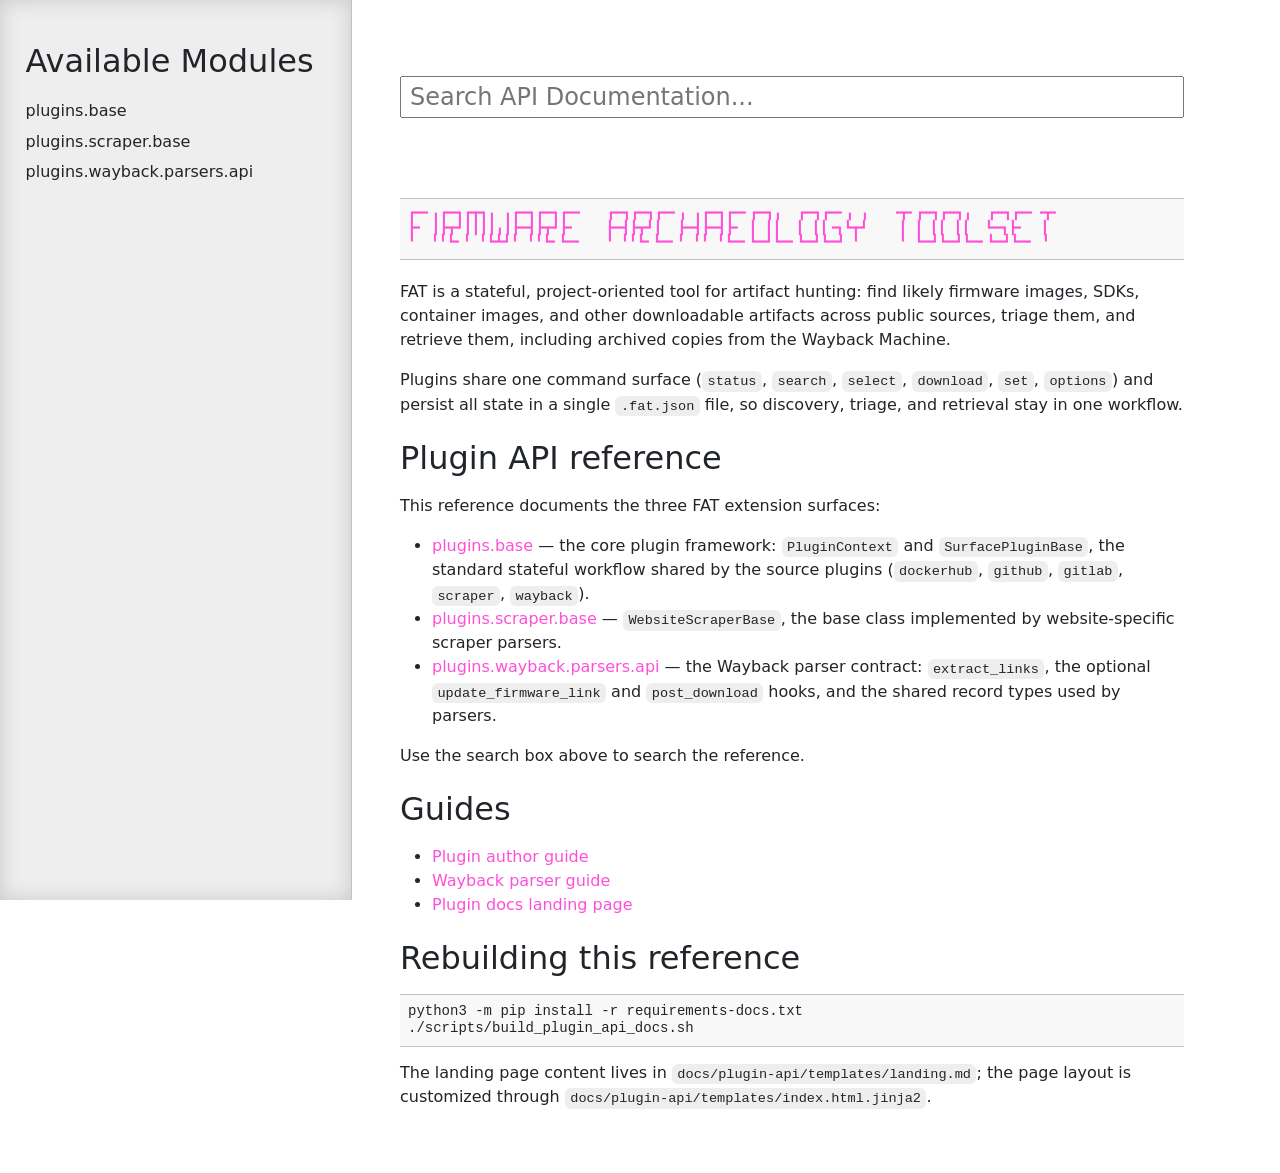
==== docs/plugin-api/reference/index.html @ 563964a9 "Initial public release" ====
<!doctype html>
<html lang="en">
<head>
    <meta charset="utf-8">
    <meta name="viewport" content="width=device-width, initial-scale=1">
    <meta name="generator" content="pdoc 16.0.0"/>
    <title>FAT Plugin API Reference</title>

    <style>/*! * Bootstrap Reboot v5.0.0 (https://getbootstrap.com/) * Copyright 2011-2021 The Bootstrap Authors * Copyright 2011-2021 Twitter, Inc. * Licensed under MIT (https://github.com/twbs/bootstrap/blob/main/LICENSE) * Forked from Normalize.css, licensed MIT (https://github.com/necolas/normalize.css/blob/master/LICENSE.md) */*,::after,::before{box-sizing:border-box}@media (prefers-reduced-motion:no-preference){:root{scroll-behavior:smooth}}body{margin:0;font-family:system-ui,-apple-system,"Segoe UI",Roboto,"Helvetica Neue",Arial,"Noto Sans","Liberation Sans",sans-serif,"Apple Color Emoji","Segoe UI Emoji","Segoe UI Symbol","Noto Color Emoji";font-size:1rem;font-weight:400;line-height:1.5;color:#212529;background-color:#fff;-webkit-text-size-adjust:100%;-webkit-tap-highlight-color:transparent}hr{margin:1rem 0;color:inherit;background-color:currentColor;border:0;opacity:.25}hr:not([size]){height:1px}h1,h2,h3,h4,h5,h6{margin-top:0;margin-bottom:.5rem;font-weight:500;line-height:1.2}h1{font-size:calc(1.375rem + 1.5vw)}@media (min-width:1200px){h1{font-size:2.5rem}}h2{font-size:calc(1.325rem + .9vw)}@media (min-width:1200px){h2{font-size:2rem}}h3{font-size:calc(1.3rem + .6vw)}@media (min-width:1200px){h3{font-size:1.75rem}}h4{font-size:calc(1.275rem + .3vw)}@media (min-width:1200px){h4{font-size:1.5rem}}h5{font-size:1.25rem}h6{font-size:1rem}p{margin-top:0;margin-bottom:1rem}abbr[data-bs-original-title],abbr[title]{-webkit-text-decoration:underline dotted;text-decoration:underline dotted;cursor:help;-webkit-text-decoration-skip-ink:none;text-decoration-skip-ink:none}address{margin-bottom:1rem;font-style:normal;line-height:inherit}ol,ul{padding-left:2rem}dl,ol,ul{margin-top:0;margin-bottom:1rem}ol ol,ol ul,ul ol,ul ul{margin-bottom:0}dt{font-weight:700}dd{margin-bottom:.5rem;margin-left:0}blockquote{margin:0 0 1rem}b,strong{font-weight:bolder}small{font-size:.875em}mark{padding:.2em;background-color:#fcf8e3}sub,sup{position:relative;font-size:.75em;line-height:0;vertical-align:baseline}sub{bottom:-.25em}sup{top:-.5em}a{color:#0d6efd;text-decoration:underline}a:hover{color:#0a58ca}a:not([href]):not([class]),a:not([href]):not([class]):hover{color:inherit;text-decoration:none}code,kbd,pre,samp{font-family:SFMono-Regular,Menlo,Monaco,Consolas,"Liberation Mono","Courier New",monospace;font-size:1em;direction:ltr;unicode-bidi:bidi-override}pre{display:block;margin-top:0;margin-bottom:1rem;overflow:auto;font-size:.875em}pre code{font-size:inherit;color:inherit;word-break:normal}code{font-size:.875em;color:#d63384;word-wrap:break-word}a>code{color:inherit}kbd{padding:.2rem .4rem;font-size:.875em;color:#fff;background-color:#212529;border-radius:.2rem}kbd kbd{padding:0;font-size:1em;font-weight:700}figure{margin:0 0 1rem}img,svg{vertical-align:middle}table{caption-side:bottom;border-collapse:collapse}caption{padding-top:.5rem;padding-bottom:.5rem;color:#6c757d;text-align:left}th{text-align:inherit;text-align:-webkit-match-parent}tbody,td,tfoot,th,thead,tr{border-color:inherit;border-style:solid;border-width:0}label{display:inline-block}button{border-radius:0}button:focus:not(:focus-visible){outline:0}button,input,optgroup,select,textarea{margin:0;font-family:inherit;font-size:inherit;line-height:inherit}button,select{text-transform:none}[role=button]{cursor:pointer}select{word-wrap:normal}select:disabled{opacity:1}[list]::-webkit-calendar-picker-indicator{display:none}[type=button],[type=reset],[type=submit],button{-webkit-appearance:button}[type=button]:not(:disabled),[type=reset]:not(:disabled),[type=submit]:not(:disabled),button:not(:disabled){cursor:pointer}::-moz-focus-inner{padding:0;border-style:none}textarea{resize:vertical}fieldset{min-width:0;padding:0;margin:0;border:0}legend{float:left;width:100%;padding:0;margin-bottom:.5rem;font-size:calc(1.275rem + .3vw);line-height:inherit}@media (min-width:1200px){legend{font-size:1.5rem}}legend+*{clear:left}::-webkit-datetime-edit-day-field,::-webkit-datetime-edit-fields-wrapper,::-webkit-datetime-edit-hour-field,::-webkit-datetime-edit-minute,::-webkit-datetime-edit-month-field,::-webkit-datetime-edit-text,::-webkit-datetime-edit-year-field{padding:0}::-webkit-inner-spin-button{height:auto}[type=search]{outline-offset:-2px;-webkit-appearance:textfield}::-webkit-search-decoration{-webkit-appearance:none}::-webkit-color-swatch-wrapper{padding:0}::file-selector-button{font:inherit}::-webkit-file-upload-button{font:inherit;-webkit-appearance:button}output{display:inline-block}iframe{border:0}summary{display:list-item;cursor:pointer}progress{vertical-align:baseline}[hidden]{display:none!important}</style>
    <style>/*! syntax-highlighting.css */pre{line-height:125%;}span.linenos{color:inherit; background-color:transparent; padding-left:5px; padding-right:20px;}.pdoc-code .hll{background-color:#ffffcc}.pdoc-code{background:#f8f8f8;}.pdoc-code .c{color:#3D7B7B; font-style:italic}.pdoc-code .err{border:1px solid #FF0000}.pdoc-code .k{color:#008000; font-weight:bold}.pdoc-code .o{color:#666666}.pdoc-code .ch{color:#3D7B7B; font-style:italic}.pdoc-code .cm{color:#3D7B7B; font-style:italic}.pdoc-code .cp{color:#9C6500}.pdoc-code .cpf{color:#3D7B7B; font-style:italic}.pdoc-code .c1{color:#3D7B7B; font-style:italic}.pdoc-code .cs{color:#3D7B7B; font-style:italic}.pdoc-code .gd{color:#A00000}.pdoc-code .ge{font-style:italic}.pdoc-code .gr{color:#E40000}.pdoc-code .gh{color:#000080; font-weight:bold}.pdoc-code .gi{color:#008400}.pdoc-code .go{color:#717171}.pdoc-code .gp{color:#000080; font-weight:bold}.pdoc-code .gs{font-weight:bold}.pdoc-code .gu{color:#800080; font-weight:bold}.pdoc-code .gt{color:#0044DD}.pdoc-code .kc{color:#008000; font-weight:bold}.pdoc-code .kd{color:#008000; font-weight:bold}.pdoc-code .kn{color:#008000; font-weight:bold}.pdoc-code .kp{color:#008000}.pdoc-code .kr{color:#008000; font-weight:bold}.pdoc-code .kt{color:#B00040}.pdoc-code .m{color:#666666}.pdoc-code .s{color:#BA2121}.pdoc-code .na{color:#687822}.pdoc-code .nb{color:#008000}.pdoc-code .nc{color:#0000FF; font-weight:bold}.pdoc-code .no{color:#880000}.pdoc-code .nd{color:#AA22FF}.pdoc-code .ni{color:#717171; font-weight:bold}.pdoc-code .ne{color:#CB3F38; font-weight:bold}.pdoc-code .nf{color:#0000FF}.pdoc-code .nl{color:#767600}.pdoc-code .nn{color:#0000FF; font-weight:bold}.pdoc-code .nt{color:#008000; font-weight:bold}.pdoc-code .nv{color:#19177C}.pdoc-code .ow{color:#AA22FF; font-weight:bold}.pdoc-code .w{color:#bbbbbb}.pdoc-code .mb{color:#666666}.pdoc-code .mf{color:#666666}.pdoc-code .mh{color:#666666}.pdoc-code .mi{color:#666666}.pdoc-code .mo{color:#666666}.pdoc-code .sa{color:#BA2121}.pdoc-code .sb{color:#BA2121}.pdoc-code .sc{color:#BA2121}.pdoc-code .dl{color:#BA2121}.pdoc-code .sd{color:#BA2121; font-style:italic}.pdoc-code .s2{color:#BA2121}.pdoc-code .se{color:#AA5D1F; font-weight:bold}.pdoc-code .sh{color:#BA2121}.pdoc-code .si{color:#A45A77; font-weight:bold}.pdoc-code .sx{color:#008000}.pdoc-code .sr{color:#A45A77}.pdoc-code .s1{color:#BA2121}.pdoc-code .ss{color:#19177C}.pdoc-code .bp{color:#008000}.pdoc-code .fm{color:#0000FF}.pdoc-code .vc{color:#19177C}.pdoc-code .vg{color:#19177C}.pdoc-code .vi{color:#19177C}.pdoc-code .vm{color:#19177C}.pdoc-code .il{color:#666666}</style>
    <style>/*! theme.css */:root{--pdoc-background:#fff;}.pdoc{--text:#212529;--muted:#6c757d;--link:#3660a5;--link-hover:#1659c5;--code:#f8f8f8;--active:#fff598;--accent:#eee;--accent2:#c1c1c1;--nav-hover:rgba(255, 255, 255, 0.5);--name:#0066BB;--def:#008800;--annotation:#007020;}</style>
    <style>/*! layout.css */html, body{width:100%;height:100%;}html, main{scroll-behavior:smooth;}body{background-color:var(--pdoc-background);}@media (max-width:769px){#navtoggle{cursor:pointer;position:absolute;width:50px;height:40px;top:1rem;right:1rem;border-color:var(--text);color:var(--text);display:flex;opacity:0.8;z-index:999;}#navtoggle:hover{opacity:1;}#togglestate + div{display:none;}#togglestate:checked + div{display:inherit;}main, header{padding:2rem 3vw;}header + main{margin-top:-3rem;}.git-button{display:none !important;}nav input[type="search"]{max-width:77%;}nav input[type="search"]:first-child{margin-top:-6px;}nav input[type="search"]:valid ~ *{display:none !important;}}@media (min-width:770px){:root{--sidebar-width:clamp(12.5rem, 28vw, 22rem);}nav{position:fixed;overflow:auto;height:100vh;width:var(--sidebar-width);}main, header{padding:3rem 2rem 3rem calc(var(--sidebar-width) + 3rem);width:calc(54rem + var(--sidebar-width));max-width:100%;}header + main{margin-top:-4rem;}#navtoggle{display:none;}}#togglestate{position:absolute;height:0;opacity:0;}nav.pdoc{--pad:clamp(0.5rem, 2vw, 1.75rem);--indent:1.5rem;background-color:var(--accent);border-right:1px solid var(--accent2);box-shadow:0 0 20px rgba(50, 50, 50, .2) inset;padding:0 0 0 var(--pad);overflow-wrap:anywhere;scrollbar-width:thin; scrollbar-color:var(--accent2) transparent; z-index:1}nav.pdoc::-webkit-scrollbar{width:.4rem; }nav.pdoc::-webkit-scrollbar-thumb{background-color:var(--accent2); }nav.pdoc > div{padding:var(--pad) 0;}nav.pdoc .module-list-button{display:inline-flex;align-items:center;color:var(--text);border-color:var(--muted);margin-bottom:1rem;}nav.pdoc .module-list-button:hover{border-color:var(--text);}nav.pdoc input[type=search]{display:block;outline-offset:0;width:calc(100% - var(--pad));}nav.pdoc .logo{max-width:calc(100% - var(--pad));max-height:35vh;display:block;margin:0 auto 1rem;transform:translate(calc(-.5 * var(--pad)), 0);}nav.pdoc ul{list-style:none;padding-left:0;}nav.pdoc > div > ul{margin-left:calc(0px - var(--pad));}nav.pdoc li a{padding:.2rem 0 .2rem calc(var(--pad) + var(--indent));}nav.pdoc > div > ul > li > a{padding-left:var(--pad);}nav.pdoc li{transition:all 100ms;}nav.pdoc li:hover{background-color:var(--nav-hover);}nav.pdoc a, nav.pdoc a:hover{color:var(--text);}nav.pdoc a{display:block;}nav.pdoc > h2:first-of-type{margin-top:1.5rem;}nav.pdoc .class:before{content:"class ";color:var(--muted);}nav.pdoc .function:after{content:"()";color:var(--muted);}nav.pdoc footer:before{content:"";display:block;width:calc(100% - var(--pad));border-top:solid var(--accent2) 1px;margin-top:1.5rem;padding-top:.5rem;}nav.pdoc footer{font-size:small;}</style>
    <style>/*! content.css */.pdoc{color:var(--text);box-sizing:border-box;line-height:1.5;background:none;}.pdoc .pdoc-button{cursor:pointer;display:inline-block;border:solid black 1px;border-radius:2px;font-size:.75rem;padding:calc(0.5em - 1px) 1em;transition:100ms all;}.pdoc .alert{padding:1rem 1rem 1rem calc(1.5rem + 24px);border:1px solid transparent;border-radius:.25rem;background-repeat:no-repeat;background-position:.75rem center;margin-bottom:1rem;}.pdoc .alert > em{display:none;}.pdoc .alert > *:last-child{margin-bottom:0;}.pdoc .alert.note{color:#084298;background-color:#cfe2ff;border-color:#b6d4fe;background-image:url("data:image/svg+xml,%3Csvg%20xmlns%3D%22http%3A//www.w3.org/2000/svg%22%20width%3D%2224%22%20height%3D%2224%22%20fill%3D%22%23084298%22%20viewBox%3D%220%200%2016%2016%22%3E%3Cpath%20d%3D%22M8%2016A8%208%200%201%200%208%200a8%208%200%200%200%200%2016zm.93-9.412-1%204.705c-.07.34.029.533.304.533.194%200%20.487-.07.686-.246l-.088.416c-.287.346-.92.598-1.465.598-.703%200-1.002-.422-.808-1.319l.738-3.468c.064-.293.006-.399-.287-.47l-.451-.081.082-.381%202.29-.287zM8%205.5a1%201%200%201%201%200-2%201%201%200%200%201%200%202z%22/%3E%3C/svg%3E");}.pdoc .alert.tip{color:#0a3622;background-color:#d1e7dd;border-color:#a3cfbb;background-image:url("data:image/svg+xml,%3Csvg%20xmlns%3D%22http%3A//www.w3.org/2000/svg%22%20width%3D%2224%22%20height%3D%2224%22%20fill%3D%22%230a3622%22%20viewBox%3D%220%200%2016%2016%22%3E%3Cpath%20d%3D%22M2%206a6%206%200%201%201%2010.174%204.31c-.203.196-.359.4-.453.619l-.762%201.769A.5.5%200%200%201%2010.5%2013a.5.5%200%200%201%200%201%20.5.5%200%200%201%200%201l-.224.447a1%201%200%200%201-.894.553H6.618a1%201%200%200%201-.894-.553L5.5%2015a.5.5%200%200%201%200-1%20.5.5%200%200%201%200-1%20.5.5%200%200%201-.46-.302l-.761-1.77a2%202%200%200%200-.453-.618A5.98%205.98%200%200%201%202%206m6-5a5%205%200%200%200-3.479%208.592c.263.254.514.564.676.941L5.83%2012h4.342l.632-1.467c.162-.377.413-.687.676-.941A5%205%200%200%200%208%201%22/%3E%3C/svg%3E");}.pdoc .alert.important{color:#055160;background-color:#cff4fc;border-color:#9eeaf9;background-image:url("data:image/svg+xml,%3Csvg%20xmlns%3D%22http%3A//www.w3.org/2000/svg%22%20width%3D%2224%22%20height%3D%2224%22%20fill%3D%22%23055160%22%20viewBox%3D%220%200%2016%2016%22%3E%3Cpath%20d%3D%22M2%200a2%202%200%200%200-2%202v12a2%202%200%200%200%202%202h12a2%202%200%200%200%202-2V2a2%202%200%200%200-2-2zm6%204c.535%200%20.954.462.9.995l-.35%203.507a.552.552%200%200%201-1.1%200L7.1%204.995A.905.905%200%200%201%208%204m.002%206a1%201%200%201%201%200%202%201%201%200%200%201%200-2%22/%3E%3C/svg%3E");}.pdoc .alert.warning{color:#664d03;background-color:#fff3cd;border-color:#ffecb5;background-image:url("data:image/svg+xml,%3Csvg%20xmlns%3D%22http%3A//www.w3.org/2000/svg%22%20width%3D%2224%22%20height%3D%2224%22%20fill%3D%22%23664d03%22%20viewBox%3D%220%200%2016%2016%22%3E%3Cpath%20d%3D%22M8.982%201.566a1.13%201.13%200%200%200-1.96%200L.165%2013.233c-.457.778.091%201.767.98%201.767h13.713c.889%200%201.438-.99.98-1.767L8.982%201.566zM8%205c.535%200%20.954.462.9.995l-.35%203.507a.552.552%200%200%201-1.1%200L7.1%205.995A.905.905%200%200%201%208%205zm.002%206a1%201%200%201%201%200%202%201%201%200%200%201%200-2z%22/%3E%3C/svg%3E");}.pdoc .alert.caution{color:#842029;background-color:#f8d7da;border-color:#f5c2c7;background-image:url("data:image/svg+xml,%3Csvg%20xmlns%3D%22http%3A//www.w3.org/2000/svg%22%20width%3D%2224%22%20height%3D%2224%22%20fill%3D%22%23842029%22%20viewBox%3D%220%200%2016%2016%22%3E%3Cpath%20d%3D%22M11.46.146A.5.5%200%200%200%2011.107%200H4.893a.5.5%200%200%200-.353.146L.146%204.54A.5.5%200%200%200%200%204.893v6.214a.5.5%200%200%200%20.146.353l4.394%204.394a.5.5%200%200%200%20.353.146h6.214a.5.5%200%200%200%20.353-.146l4.394-4.394a.5.5%200%200%200%20.146-.353V4.893a.5.5%200%200%200-.146-.353zM8%204c.535%200%20.954.462.9.995l-.35%203.507a.552.552%200%200%201-1.1%200L7.1%204.995A.905.905%200%200%201%208%204m.002%206a1%201%200%201%201%200%202%201%201%200%200%201%200-2%22/%3E%3C/svg%3E");}.pdoc .alert.danger{color:#842029;background-color:#f8d7da;border-color:#f5c2c7;background-image:url("data:image/svg+xml,%3Csvg%20xmlns%3D%22http%3A//www.w3.org/2000/svg%22%20width%3D%2224%22%20height%3D%2224%22%20fill%3D%22%23842029%22%20viewBox%3D%220%200%2016%2016%22%3E%3Cpath%20d%3D%22M5.52.359A.5.5%200%200%201%206%200h4a.5.5%200%200%201%20.474.658L8.694%206H12.5a.5.5%200%200%201%20.395.807l-7%209a.5.5%200%200%201-.873-.454L6.823%209.5H3.5a.5.5%200%200%201-.48-.641l2.5-8.5z%22/%3E%3C/svg%3E");}.pdoc .visually-hidden{position:absolute !important;width:1px !important;height:1px !important;padding:0 !important;margin:-1px !important;overflow:hidden !important;clip:rect(0, 0, 0, 0) !important;white-space:nowrap !important;border:0 !important;}.pdoc h1, .pdoc h2, .pdoc h3{font-weight:300;margin:.3em 0;padding:.2em 0;}.pdoc > section:not(.module-info) h1{font-size:1.5rem;font-weight:500;}.pdoc > section:not(.module-info) h2{font-size:1.4rem;font-weight:500;}.pdoc > section:not(.module-info) h3{font-size:1.3rem;font-weight:500;}.pdoc > section:not(.module-info) h4{font-size:1.2rem;}.pdoc > section:not(.module-info) h5{font-size:1.1rem;}.pdoc a{text-decoration:none;color:var(--link);}.pdoc a:hover{color:var(--link-hover);}.pdoc blockquote{margin-left:2rem;}.pdoc pre{border-top:1px solid var(--accent2);border-bottom:1px solid var(--accent2);margin-top:0;margin-bottom:1em;padding:.5rem 0 .5rem .5rem;overflow-x:auto;background-color:var(--code);}.pdoc code{color:var(--text);padding:.2em .4em;margin:0;font-size:85%;background-color:var(--accent);border-radius:6px;}.pdoc a > code{color:inherit;}.pdoc pre > code{display:inline-block;font-size:inherit;background:none;border:none;padding:0;}.pdoc > section:not(.module-info){margin-bottom:1.5rem;}.pdoc .modulename{margin-top:0;font-weight:bold;}.pdoc .modulename a{color:var(--link);transition:100ms all;}.pdoc .git-button{float:right;border:solid var(--link) 1px;}.pdoc .git-button:hover{background-color:var(--link);color:var(--pdoc-background);}.view-source-toggle-state,.view-source-toggle-state ~ .pdoc-code{display:none;}.view-source-toggle-state:checked ~ .pdoc-code{display:block;}.view-source-button{display:inline-block;float:right;font-size:.75rem;line-height:1.5rem;color:var(--muted);padding:0 .4rem 0 1.3rem;cursor:pointer;text-indent:-2px;}.view-source-button > span{visibility:hidden;}.module-info .view-source-button{float:none;display:flex;justify-content:flex-end;margin:-1.2rem .4rem -.2rem 0;}.view-source-button::before{position:absolute;content:"View Source";display:list-item;list-style-type:disclosure-closed;}.view-source-toggle-state:checked ~ .attr .view-source-button::before,.view-source-toggle-state:checked ~ .view-source-button::before{list-style-type:disclosure-open;}.pdoc .docstring{margin-bottom:1.5rem;}.pdoc section:not(.module-info) .docstring{margin-left:clamp(0rem, 5vw - 2rem, 1rem);}.pdoc .docstring .pdoc-code{margin-left:1em;margin-right:1em;}.pdoc h1:target,.pdoc h2:target,.pdoc h3:target,.pdoc h4:target,.pdoc h5:target,.pdoc h6:target,.pdoc .pdoc-code > pre > span:target{background-color:var(--active);box-shadow:-1rem 0 0 0 var(--active);}.pdoc .pdoc-code > pre > span:target{display:block;}.pdoc div:target > .attr,.pdoc section:target > .attr,.pdoc dd:target > a{background-color:var(--active);}.pdoc *{scroll-margin:2rem;}.pdoc .pdoc-code .linenos{user-select:none;}.pdoc .attr:hover{filter:contrast(0.95);}.pdoc section, .pdoc .classattr{position:relative;}.pdoc .headerlink{--width:clamp(1rem, 3vw, 2rem);position:absolute;top:0;left:calc(0rem - var(--width));transition:all 100ms ease-in-out;opacity:0;}.pdoc .headerlink::before{content:"#";display:block;text-align:center;width:var(--width);height:2.3rem;line-height:2.3rem;font-size:1.5rem;}.pdoc .attr:hover ~ .headerlink,.pdoc *:target > .headerlink,.pdoc .headerlink:hover{opacity:1;}.pdoc .attr{display:block;margin:.5rem 0 .5rem;padding:.4rem .4rem .4rem 1rem;background-color:var(--accent);overflow-x:auto;}.pdoc .classattr{margin-left:2rem;}.pdoc .decorator-deprecated{color:#842029;}.pdoc .decorator-deprecated ~ span{filter:grayscale(1) opacity(0.8);}.pdoc .name{color:var(--name);font-weight:bold;}.pdoc .def{color:var(--def);font-weight:bold;}.pdoc .signature{background-color:transparent;}.pdoc .param, .pdoc .return-annotation{white-space:pre;}.pdoc .signature.multiline .param{display:block;}.pdoc .signature.condensed .param{display:inline-block;}.pdoc .annotation{color:var(--annotation);}.pdoc .view-value-toggle-state,.pdoc .view-value-toggle-state ~ .default_value{display:none;}.pdoc .view-value-toggle-state:checked ~ .default_value{display:inherit;}.pdoc .view-value-button{font-size:.5rem;vertical-align:middle;border-style:dashed;margin-top:-0.1rem;}.pdoc .view-value-button:hover{background:white;}.pdoc .view-value-button::before{content:"show";text-align:center;width:2.2em;display:inline-block;}.pdoc .view-value-toggle-state:checked ~ .view-value-button::before{content:"hide";}.pdoc .inherited{margin-left:2rem;}.pdoc .inherited dt{font-weight:700;}.pdoc .inherited dt, .pdoc .inherited dd{display:inline;margin-left:0;margin-bottom:.5rem;}.pdoc .inherited dd:not(:last-child):after{content:", ";}.pdoc .inherited .class:before{content:"class ";}.pdoc .inherited .function a:after{content:"()";}.pdoc .search-result .docstring{overflow:auto;max-height:25vh;}.pdoc .search-result.focused > .attr{background-color:var(--active);}.pdoc .attribution{margin-top:2rem;display:block;opacity:0.5;transition:all 200ms;filter:grayscale(100%);}.pdoc .attribution:hover{opacity:1;filter:grayscale(0%);}.pdoc .attribution img{margin-left:5px;height:27px;vertical-align:bottom;width:50px;transition:all 200ms;}.pdoc table{display:block;width:max-content;max-width:100%;overflow:auto;margin-bottom:1rem;}.pdoc table th{font-weight:600;}.pdoc table th, .pdoc table td{padding:6px 13px;border:1px solid var(--accent2);}</style>
    <style>/*! custom.css */:root{--fat-accent:#ff4fd8;--fat-accent-hover:#ff9ae8;}.pdoc{--link:var(--fat-accent);--link-hover:var(--fat-accent-hover);}.pdoc .pdoc-code .gh,.pdoc .pdoc-code .gp,.pdoc .pdoc-code .nf,.pdoc .pdoc-code .nc,.pdoc .pdoc-code .nn,.pdoc .pdoc-code .fm{color:var(--fat-accent);}.fat-logo{margin:0 0 2rem;overflow-x:auto;}.fat-logo pre{color:#ff4fd8;font-family:ui-monospace, SFMono-Regular, Menlo, Monaco, Consolas,"Liberation Mono", "Courier New", monospace;font-size:clamp(0.35rem, 1vw, 0.85rem);line-height:1.15;margin:0;white-space:pre;}@media (prefers-color-scheme:dark){:root{--pdoc-background:#111827;}.pdoc{--text:#e5e7eb;--muted:#9ca3af;--link:var(--fat-accent);--link-hover:var(--fat-accent-hover);--code:#1f2937;--active:#665c00;--accent:#374151;--accent2:#6b7280;--nav-hover:rgba(255, 255, 255, 0.1);--name:#7dd3fc;--def:#86efac;--annotation:#a7f3d0;}}</style>
    <style>header.pdoc{display:flex;align-items:center;flex-wrap:wrap;}header.pdoc img{max-width:200px;max-height:75px;padding-right:2rem;}header.pdoc input[type=search]{outline-offset:0;font-size:1.5rem;min-width:60%;flex-grow:1;padding-left:.5rem;margin:1.75rem 0;}</style></head>
<body>
    <nav class="pdoc">
        <label id="navtoggle" for="togglestate" class="pdoc-button"><svg xmlns='http://www.w3.org/2000/svg' viewBox='0 0 30 30'><path stroke-linecap='round' stroke="currentColor" stroke-miterlimit='10' stroke-width='2' d='M4 7h22M4 15h22M4 23h22'/></svg></label>
        <input id="togglestate" type="checkbox" aria-hidden="true" tabindex="-1">
        <div>    <h2>Available Modules</h2>
    <ul>
            <li><a href="plugins/base.html">plugins.base</a></li>
            <li><a href="plugins/scraper/base.html">plugins.scraper.base</a></li>
            <li><a href="plugins/wayback/parsers/api.html">plugins.wayback.parsers.api</a></li>
    </ul>
</div>
    </nav>
    <header class="pdoc">
            <input type="search" placeholder="Search API Documentation..." aria-label="search box">
    </header>
    <main class="pdoc">
        <h1 class="fat-logo" aria-label="Firmware Archaeology Toolset">
            <pre aria-hidden="true">┏━╸╻┏━┓┏┳┓╻ ╻┏━┓┏━┓┏━╸   ┏━┓┏━┓┏━╸╻ ╻┏━┓┏━╸┏━┓╻  ┏━┓┏━╸╻ ╻   ╺┳╸┏━┓┏━┓╻  ┏━┓┏━╸╺┳╸
┣╸ ┃┣┳┛┃┃┃┃╻┃┣━┫┣┳┛┣╸    ┣━┫┣┳┛┃  ┣━┫┣━┫┣╸ ┃ ┃┃  ┃ ┃┃╺┓┗┳┛    ┃ ┃ ┃┃ ┃┃  ┗━┓┣╸  ┃
╹  ╹╹┗╸╹ ╹┗┻┛╹ ╹╹┗╸┗━╸   ╹ ╹╹┗╸┗━╸╹ ╹╹ ╹┗━╸┗━┛┗━╸┗━┛┗━┛ ╹     ╹ ┗━┛┗━┛┗━╸┗━┛┗━╸ ╹</pre>
        </h1>
        <p>FAT is a stateful, project-oriented tool for artifact hunting: find likely
firmware images, SDKs, container images, and other downloadable artifacts
across public sources, triage them, and retrieve them, including archived
copies from the Wayback Machine.</p>

<p>Plugins share one command surface (<code>status</code>, <code>search</code>, <code>select</code>, <code>download</code>,
<code>set</code>, <code>options</code>) and persist all state in a single <code>.fat.json</code> file, so
discovery, triage, and retrieval stay in one workflow.</p>

<h2 id="plugin-api-reference">Plugin API reference</h2>

<p>This reference documents the three FAT extension surfaces:</p>

<ul>
<li><a href="plugins/base.html">plugins.base</a> — the core plugin framework:
<code>PluginContext</code> and <code>SurfacePluginBase</code>, the standard stateful workflow
shared by the source plugins (<code>dockerhub</code>, <code>github</code>, <code>gitlab</code>, <code>scraper</code>,
<code>wayback</code>).</li>
<li><a href="plugins/scraper/base.html">plugins.scraper.base</a> — <code>WebsiteScraperBase</code>,
the base class implemented by website-specific scraper parsers.</li>
<li><a href="plugins/wayback/parsers/api.html">plugins.wayback.parsers.api</a> — the
Wayback parser contract: <code>extract_links</code>, the optional <code>update_firmware_link</code>
and <code>post_download</code> hooks, and the shared record types used by parsers.</li>
</ul>

<p>Use the search box above to search the reference.</p>

<h2 id="guides">Guides</h2>

<ul>
<li><a href="../../../plugins/README.md">Plugin author guide</a></li>
<li><a href="../../../plugins/wayback/PARSER_HOWTO.md">Wayback parser guide</a></li>
<li><a href="../README.md">Plugin docs landing page</a></li>
</ul>

<h2 id="rebuilding-this-reference">Rebuilding this reference</h2>

<div class="pdoc-code codehilite">
<pre><span></span><code>python3<span class="w"> </span>-m<span class="w"> </span>pip<span class="w"> </span>install<span class="w"> </span>-r<span class="w"> </span>requirements-docs.txt
./scripts/build_plugin_api_docs.sh
</code></pre>
</div>

<p>The landing page content lives in <code>docs/plugin-api/templates/landing.md</code>; the
page layout is customized through <code>docs/plugin-api/templates/index.html.jinja2</code>.</p>

    </main>
<script>
    function escapeHTML(html) {
        return document.createElement('div').appendChild(document.createTextNode(html)).parentNode.innerHTML;
    }

    const originalContent = document.querySelector("main.pdoc");
    let currentContent = originalContent;

    function setContent(innerHTML) {
        let elem;
        if (innerHTML) {
            elem = document.createElement("main");
            elem.classList.add("pdoc");
            elem.innerHTML = innerHTML;
        } else {
            elem = originalContent;
        }
        if (currentContent !== elem) {
            currentContent.replaceWith(elem);
            currentContent = elem;
        }
    }

    function getSearchTerm() {
        return (new URL(window.location)).searchParams.get("search");
    }

    const searchBox = document.querySelector(".pdoc input[type=search]");
    searchBox.addEventListener("input", function () {
        let url = new URL(window.location);
        if (searchBox.value.trim()) {
            url.hash = "";
            url.searchParams.set("search", searchBox.value);
        } else {
            url.searchParams.delete("search");
        }
        history.replaceState("", "", url.toString());
        onInput();
    });
    window.addEventListener("popstate", onInput);


    let search, searchErr;

    async function initialize() {
        try {
            search = await new Promise((resolve, reject) => {
                const script = document.createElement("script");
                script.type = "text/javascript";
                script.async = true;
                script.onload = () => resolve(window.pdocSearch);
                script.onerror = (e) => reject(e);
                script.src = "search.js";
                document.getElementsByTagName("head")[0].appendChild(script);
            });
        } catch (e) {
            console.error("Cannot fetch pdoc search index");
            searchErr = "Cannot fetch search index.";
        }
        onInput();

        document.querySelector("nav.pdoc").addEventListener("click", e => {
            if (e.target.hash) {
                searchBox.value = "";
                searchBox.dispatchEvent(new Event("input"));
            }
        });
    }

    function onInput() {
        setContent((() => {
            const term = getSearchTerm();
            if (!term) {
                return null
            }
            if (searchErr) {
                return `<h3>Error: ${searchErr}</h3>`
            }
            if (!search) {
                return "<h3>Searching...</h3>"
            }

            window.scrollTo({top: 0, left: 0, behavior: 'auto'});

            const results = search(term);

            let html;
            if (results.length === 0) {
                html = `No search results for '${escapeHTML(term)}'.`
            } else {
                html = `<h4>${results.length} search result${results.length > 1 ? "s" : ""} for '${escapeHTML(term)}'.</h4>`;
            }
            for (let result of results.slice(0, 10)) {
                let doc = result.doc;
                let url = `${doc.modulename.replaceAll(".", "/")}.html`;
                if (doc.qualname) {
                    url += `#${doc.qualname}`;
                }

                let heading;
                switch (result.doc.kind) {
                    case "function":
                        if (doc.fullname.endsWith(".__init__")) {
                            heading = `<span class="name">${doc.fullname.replace(/\.__init__$/, "")}</span>${doc.signature}`;
                        } else {
                            heading = `<span class="def">${doc.funcdef}</span> <span class="name">${doc.fullname}</span>${doc.signature}`;
                        }
                        break;
                    case "class":
                        heading = `<span class="def">class</span> <span class="name">${doc.fullname}</span>`;
                        if (doc.bases)
                            heading += `<wbr>(<span class="base">${doc.bases}</span>)`;
                        heading += `:`;
                        break;
                    case "variable":
                        heading = `<span class="name">${doc.fullname}</span>`;
                        if (doc.annotation)
                            heading += `<span class="annotation">${doc.annotation}</span>`;
                        if (doc.default_value)
                            heading += `<span class="default_value"> = ${doc.default_value}</span>`;
                        break;
                    default:
                        heading = `<span class="name">${doc.fullname}</span>`;
                        break;
                }
                html += `
                        <section class="search-result">
                        <a href="${url}" class="attr ${doc.kind}">${heading}</a>
                        <div class="docstring">${doc.doc}</div>
                        </section>
                    `;

            }
            return html;
        })());
    }

    if (getSearchTerm()) {
        initialize();
        searchBox.value = getSearchTerm();
        onInput();
    } else {
        searchBox.addEventListener("focus", initialize, {once: true});
    }

    searchBox.addEventListener("keydown", e => {
        if (["ArrowDown", "ArrowUp", "Enter"].includes(e.key)) {
            let focused = currentContent.querySelector(".search-result.focused");
            if (!focused) {
                currentContent.querySelector(".search-result").classList.add("focused");
            } else if (
                e.key === "ArrowDown"
                && focused.nextElementSibling
                && focused.nextElementSibling.classList.contains("search-result")
            ) {
                focused.classList.remove("focused");
                focused.nextElementSibling.classList.add("focused");
                focused.nextElementSibling.scrollIntoView({
                    behavior: "smooth",
                    block: "nearest",
                    inline: "nearest"
                });
            } else if (
                e.key === "ArrowUp"
                && focused.previousElementSibling
                && focused.previousElementSibling.classList.contains("search-result")
            ) {
                focused.classList.remove("focused");
                focused.previousElementSibling.classList.add("focused");
                focused.previousElementSibling.scrollIntoView({
                    behavior: "smooth",
                    block: "nearest",
                    inline: "nearest"
                });
            } else if (
                e.key === "Enter"
            ) {
                focused.querySelector("a").click();
            }
        }
    });
</script></body>
</html>
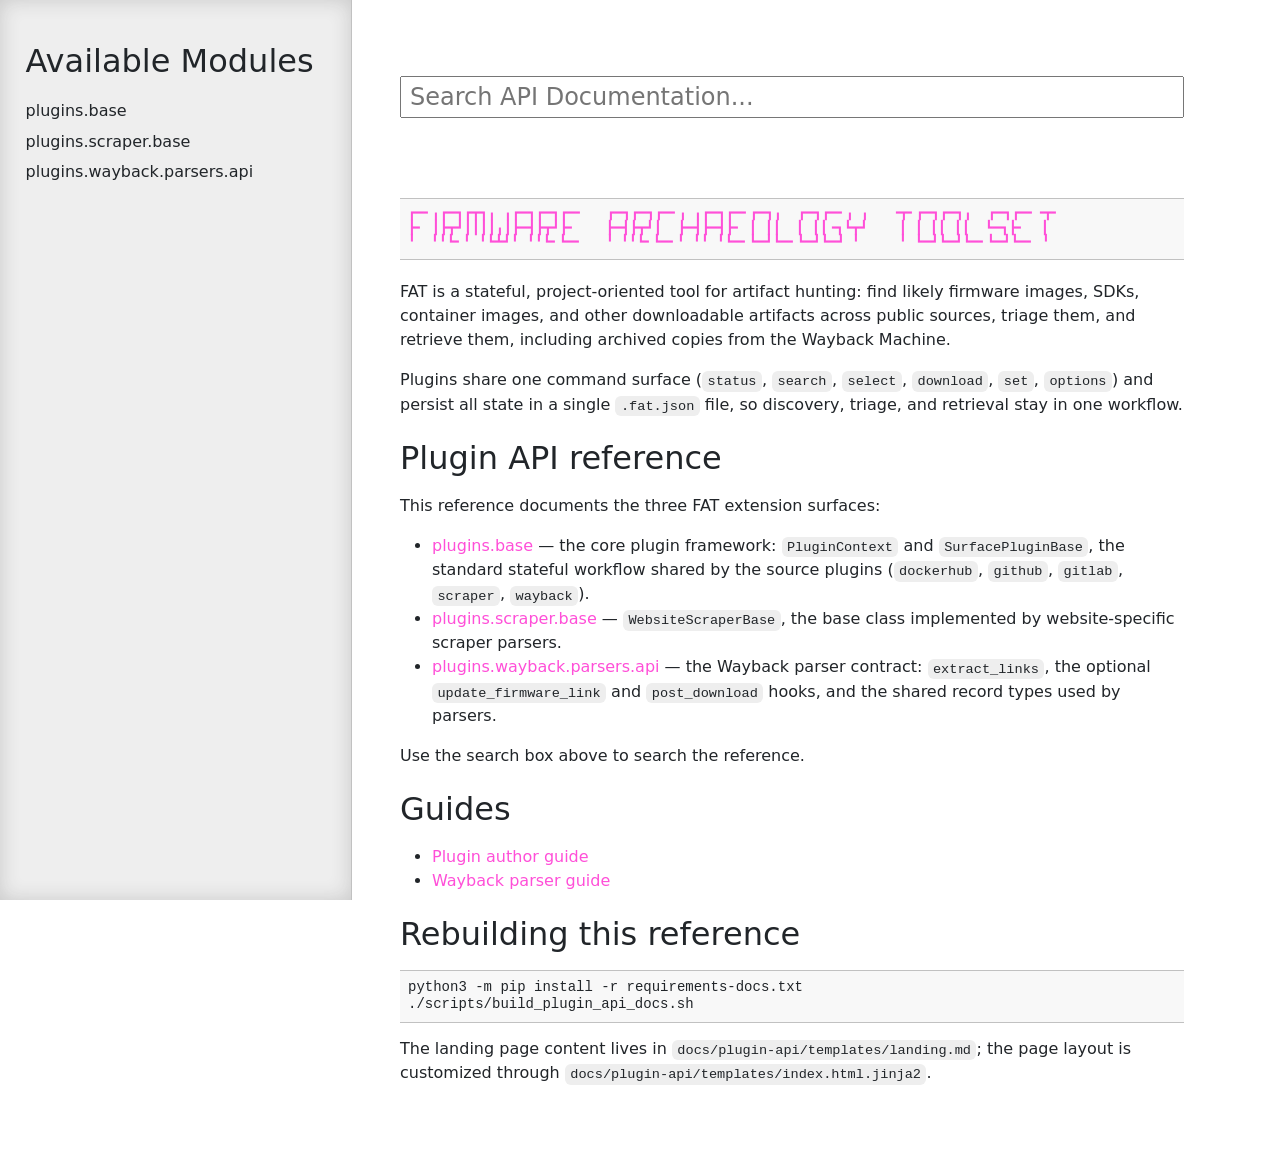
==== commit 869d2970: "Public release 20261116 Fixing documentation broken links. Drift vs public main:  - `M	docs/plugi" ====
--- a/docs/plugin-api/reference/index.html
+++ b/docs/plugin-api/reference/index.html
@@ -64,9 +64,8 @@
 <h2 id="guides">Guides</h2>
 
 <ul>
-<li><a href="../../../plugins/README.md">Plugin author guide</a></li>
-<li><a href="../../../plugins/wayback/PARSER_HOWTO.md">Wayback parser guide</a></li>
-<li><a href="../README.md">Plugin docs landing page</a></li>
+<li><a href="https://github.com/NozomiNetworks/firmware-archaeology-toolset/blob/main/plugins/README.md">Plugin author guide</a></li>
+<li><a href="https://github.com/NozomiNetworks/firmware-archaeology-toolset/blob/main/plugins/wayback/PARSER_HOWTO.md">Wayback parser guide</a></li>
 </ul>
 
 <h2 id="rebuilding-this-reference">Rebuilding this reference</h2>
